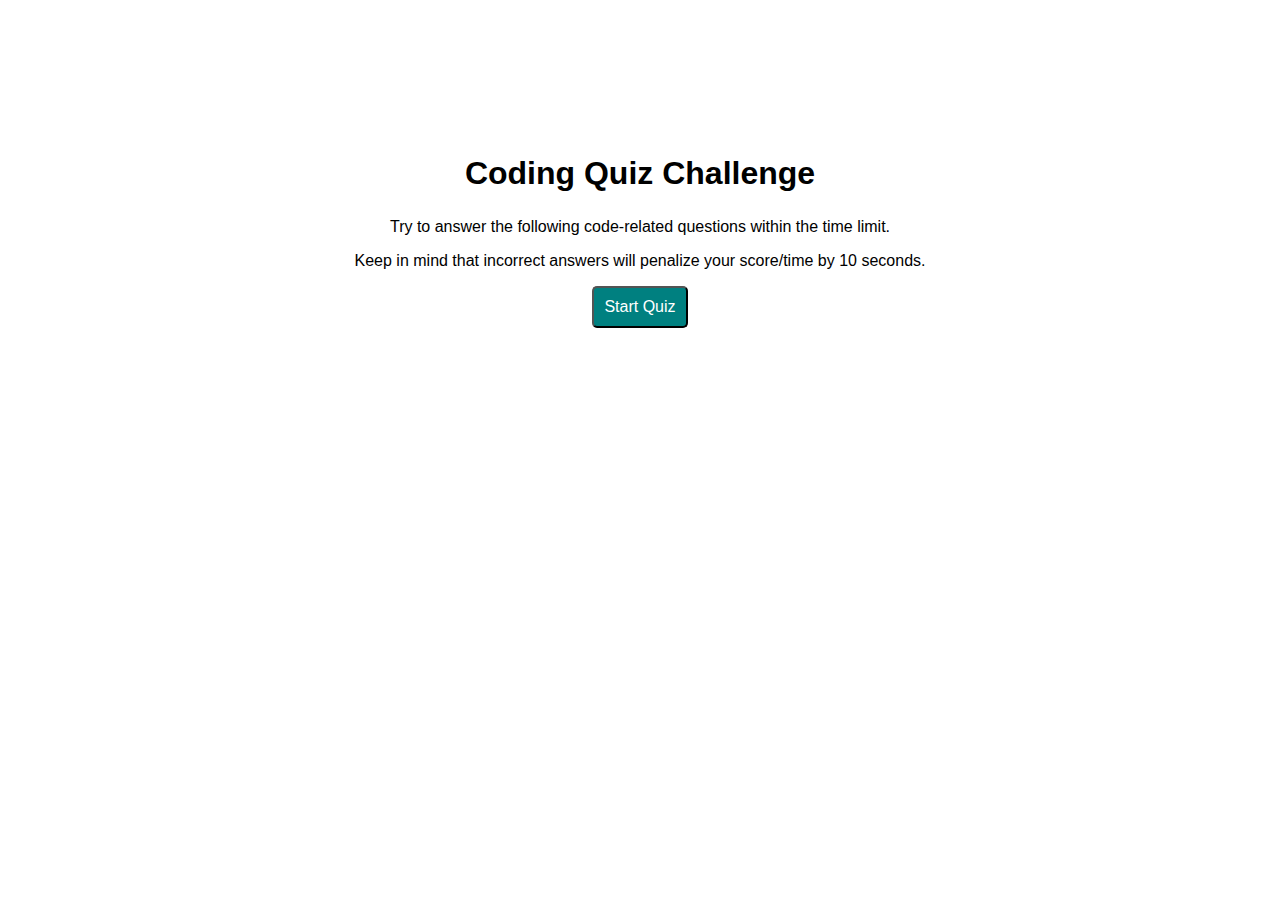
==== index.html @ af7699f3 "created title page and basic layout for first question" ====
<!DOCTYPE html>
<html lang="en">
<head>
    <meta charset="UTF-8">
    <meta http-equiv="X-UA-Compatible" content="IE=edge">
    <meta name="viewport" content="width=device-width, initial-scale=1.0">
    <link rel = "stylesheet" href="./assets/style.css" />
    <title>Code Quiz</title>
</head>
<body>
    <div class = "wrap">
        <div id = "start-screen" class = "start">
            <h1>Coding Quiz Challenge</h1>
            <p>
                Try to answer the following code-related questions within the time limit.
            </p>
            <p>
                Keep in mind that incorrect answers will penalize your score/time by 10 seconds.
            </p>
            <button id = "start-button">Start Quiz</button>
        </div>

        <div id = "questions" class = "hide">
            <h2 id = "question-title"></h2>
            <div id = "choices" class = "choices"></div>
        </div>
    </div>
    <script src = "./assets/script.js"></script>
</body>
</html>
---- assets/style.css ----
* {
    font-family: Arial, Helvetica, sans-serif;
}
.start {
    text-align: center;
}

.start h1 {
    padding: 5px;
    margin-top: 150px;
    text-align: center;
    font-style: bold;
}

.start button {
    color: white;
    border-radius: 5px;
    background-color: teal;
    padding: 10px;
    cursor: pointer;
    font-size: 16px;
}

.start button:hover {
    background-color: lightseagreen;
}

.noBullet {
    list-style-type: none;
}
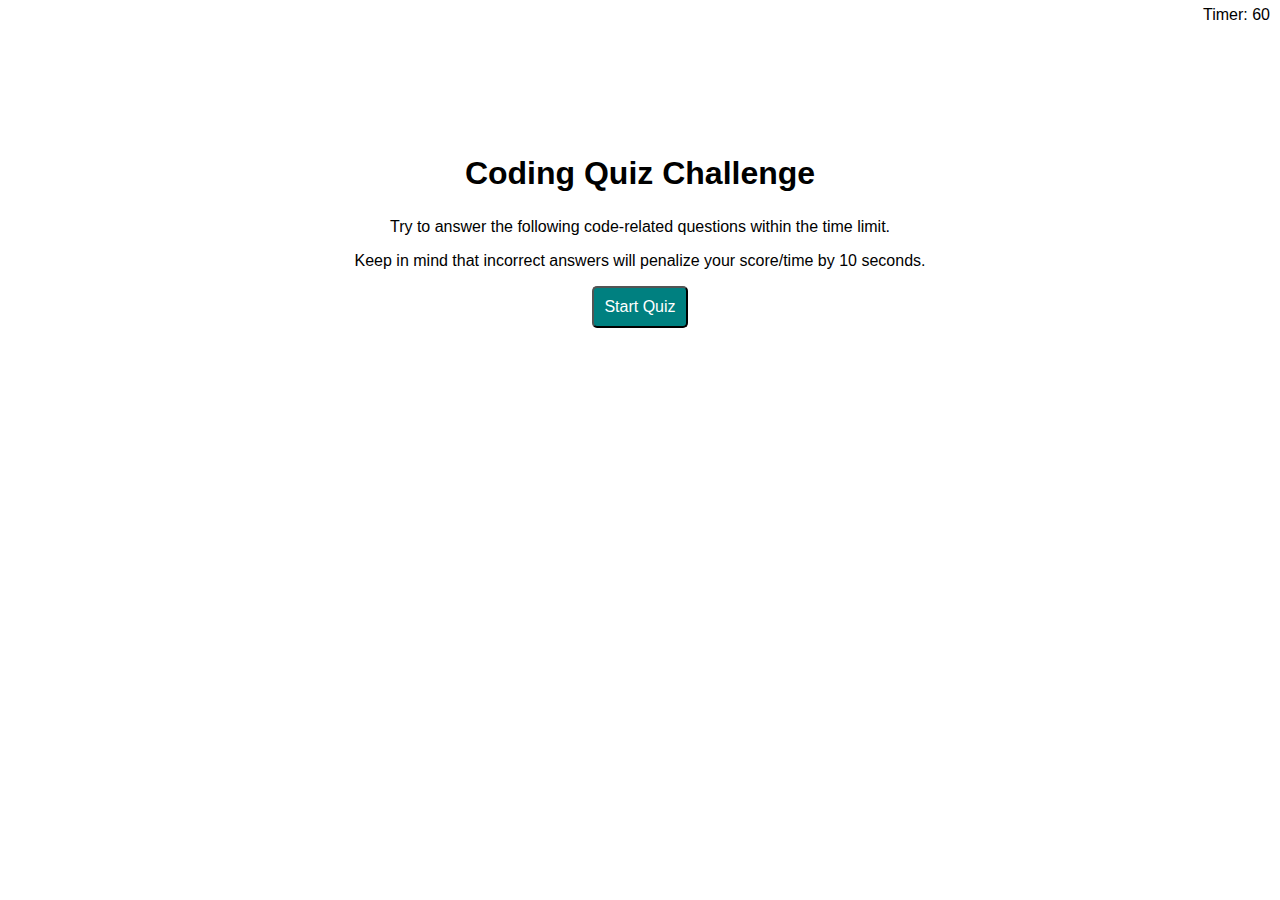
==== commit 6bc34c48: "fixed timer/expanded ending page" ====
--- a/index.html
+++ b/index.html
@@ -17,12 +17,36 @@
             <p>
                 Keep in mind that incorrect answers will penalize your score/time by 10 seconds.
             </p>
-            <button id = "start-button">Start Quiz</button>
+            <button id = "start-button" class = "btn">Start Quiz</button>
         </div>
 
-        <div id = "questions" class = "hide">
-            <h2 id = "question-title"></h2>
-            <div id = "choices" class = "choices"></div>
+        <div id = "timer" class = "timer">
+            <p>Timer: <span id = "time-number">60</span></p> 
+        </div>
+
+        <div id = "questions" class = "hide questions">
+            <h2 id = "question-title">Question</h2>
+            <div id = "choices" class = "choices">
+                <button class = "btn" id = "btn1">Button 1</button>
+                <button class = "btn" id = "btn2">Button 2</button>
+                <button class = "btn" id = "btn3">Button 3</button>
+                <button class = "btn" id = "btn4">Button 4</button>
+            </div>
+            <div id = "display-correct" class = "hide">
+
+            </div>
+        </div>
+
+        <div id = "end-screen" class = "end hide">
+            <h2>All Done</h2>
+            <p>Score is equal to number of questions correct times 10 plus time remaining</p>
+            <p>Number of correct answers <span id = "score"></span>. Time remaining <span id = "time-left"></span>.</p>
+            <p id = "display-score">Your final score is <span id = "final-score"></span>.</p> 
+            <form>
+                <label>Enter your initials:</label>
+                <input id = "initials" type = "text" name = "name">
+                <button id = "score-submit" type = "submit" class = "btn">Submit</button>
+            </form>
         </div>
     </div>
     <script src = "./assets/script.js"></script>
--- a/assets/style.css
+++ b/assets/style.css
@@ -12,7 +12,7 @@
     font-style: bold;
 }
 
-.start button {
+.btn {
     color: white;
     border-radius: 5px;
     background-color: teal;
@@ -21,10 +21,38 @@
     font-size: 16px;
 }
 
-.start button:hover {
+.btn:hover {
     background-color: lightseagreen;
 }
 
-.noBullet {
-    list-style-type: none;
+.btn-red {
+    background-color: red;
+}
+
+.btn-green {
+    background-color: green;
+}
+
+.choices {
+    text-align: center;
+}
+
+.hide {
+    display: none;
+}
+
+.questions {
+    text-align: center;
+    margin-top: 150px;
+}
+
+.timer {
+    position: absolute;
+    right: 10px;
+    top: -10px;
+}
+
+.end {
+    text-align: center;
+    margin: 50px;
 }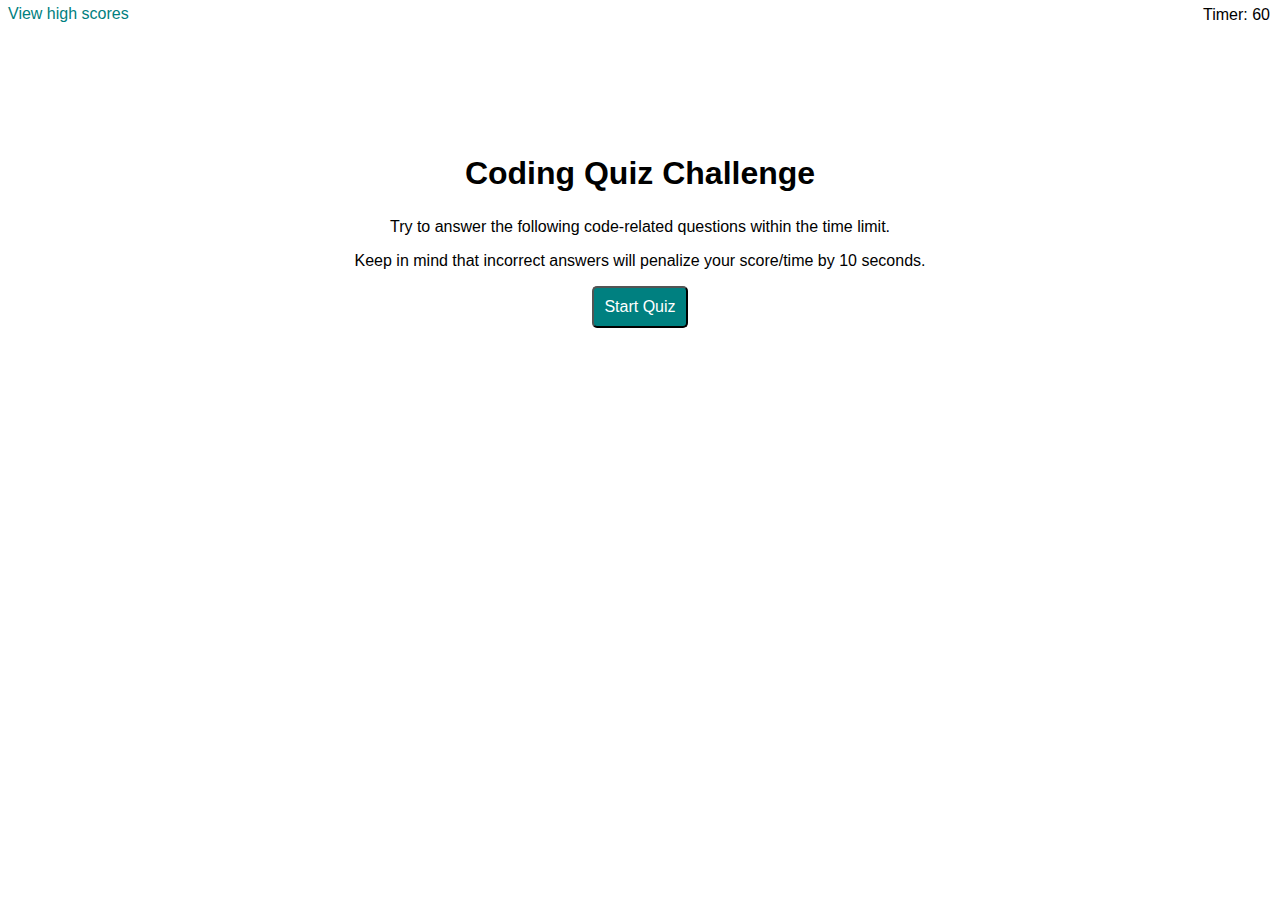
==== commit 8b1cec92: "added high scores page" ====
--- a/index.html
+++ b/index.html
@@ -22,6 +22,10 @@
 
         <div id = "timer" class = "timer">
             <p>Timer: <span id = "time-number">60</span></p> 
+        </div>
+
+        <div id = "scores-link" class = "scores-link">
+            <a href = "highscore.html">View high scores</a>
         </div>
 
         <div id = "questions" class = "hide questions">
--- a/assets/style.css
+++ b/assets/style.css
@@ -46,6 +46,18 @@
     margin-top: 150px;
 }
 
+.scores-link a {
+    position: absolute;
+    top: 5px;
+    left: 8px;
+    text-decoration: none;
+    color: teal;
+}
+
+.scores-link a:hover {
+    color: lightseagreen;
+}
+
 .timer {
     position: absolute;
     right: 10px;
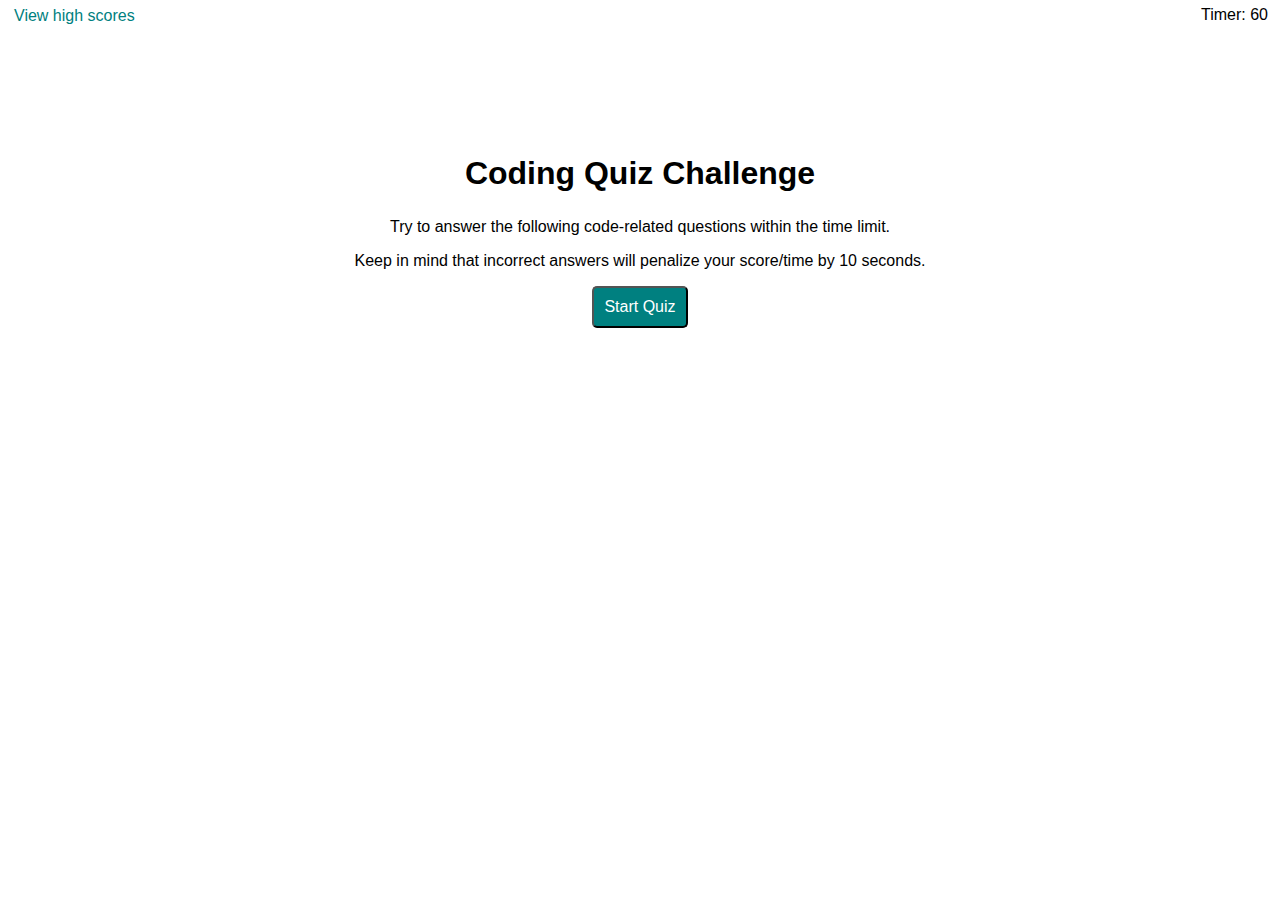
==== commit c4e8fcda: "added more questions" ====
--- a/index.html
+++ b/index.html
@@ -25,7 +25,7 @@
         </div>
 
         <div id = "scores-link" class = "scores-link">
-            <a href = "highscore.html">View high scores</a>
+            <button class = "scores-button" id = "scores-button">View high scores</button>
         </div>
 
         <div id = "questions" class = "hide questions">
@@ -49,8 +49,15 @@
             <form>
                 <label>Enter your initials:</label>
                 <input id = "initials" type = "text" name = "name">
-                <button id = "score-submit" type = "submit" class = "btn">Submit</button>
+                <button id = "score-submit" class = "btn">Submit</button>
             </form>
+        </div>
+
+        <div id = "high-scores" class = "high-scores hide">
+            <h2 class = "high-scores" id = "high-scores">High Scores</h2> 
+            <ul class = "high-scores-list" id = "high-scores-list"></ul>
+            <button id = "go-back" class = "btn">Go Back</button>
+            <button id = "clear-scores" class = "btn">Clear Saved Scores</button>
         </div>
     </div>
     <script src = "./assets/script.js"></script>
--- a/assets/style.css
+++ b/assets/style.css
@@ -21,10 +21,6 @@
     font-size: 16px;
 }
 
-.btn:hover {
-    background-color: lightseagreen;
-}
-
 .btn-red {
     background-color: red;
 }
@@ -32,6 +28,12 @@
 .btn-green {
     background-color: green;
 }
+
+
+.btn:hover {
+    background-color: lightseagreen;
+}
+
 
 .choices {
     text-align: center;
@@ -46,25 +48,28 @@
     margin-top: 150px;
 }
 
-.scores-link a {
-    position: absolute;
-    top: 5px;
-    left: 8px;
-    text-decoration: none;
-    color: teal;
-}
-
-.scores-link a:hover {
-    color: lightseagreen;
-}
-
 .timer {
     position: absolute;
-    right: 10px;
+    right: 12px;
     top: -10px;
 }
 
 .end {
     text-align: center;
     margin: 50px;
+}
+
+.scores-button {
+    background: none;
+    border: none;
+    color: teal;
+    cursor: pointer;
+    position: absolute;
+    top: 6px;
+    left: 8px;
+    font-size: 16px;
+}
+
+.scores-button:hover {
+    color: lightseagreen;
 }